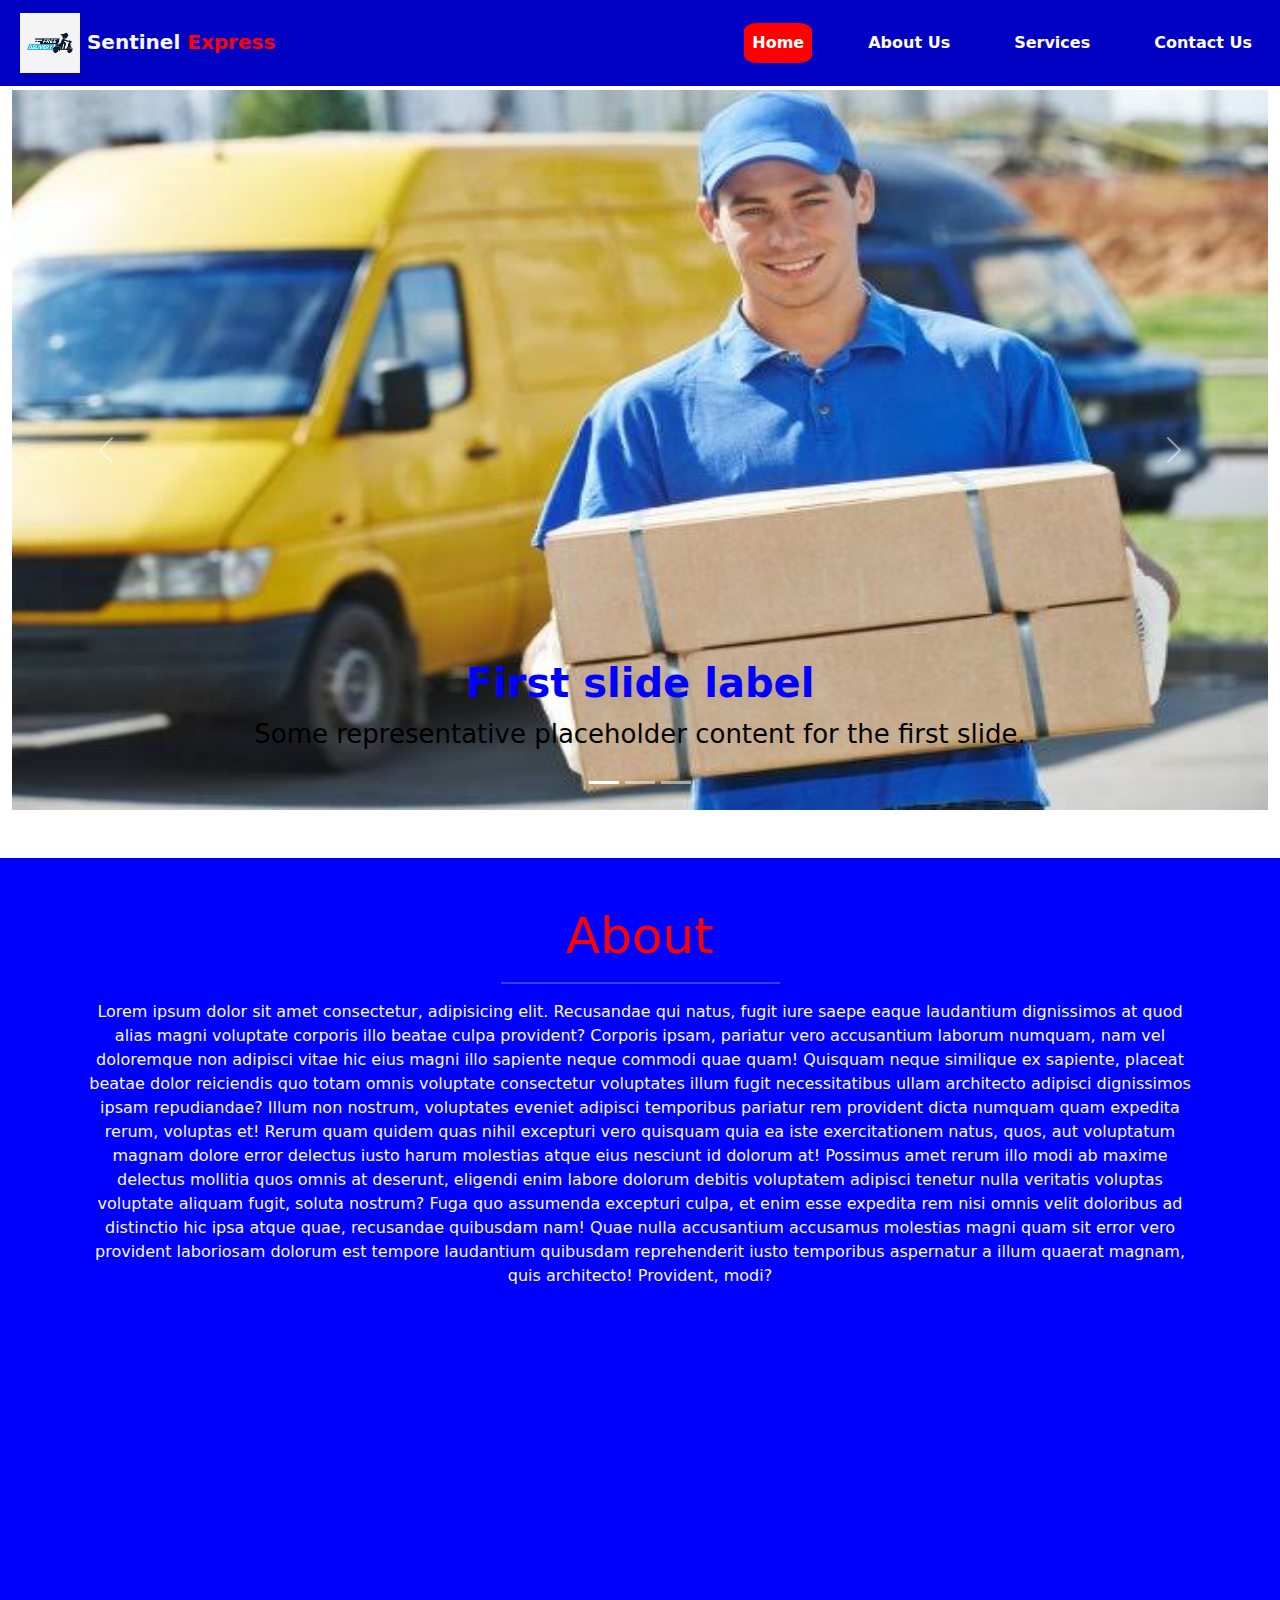
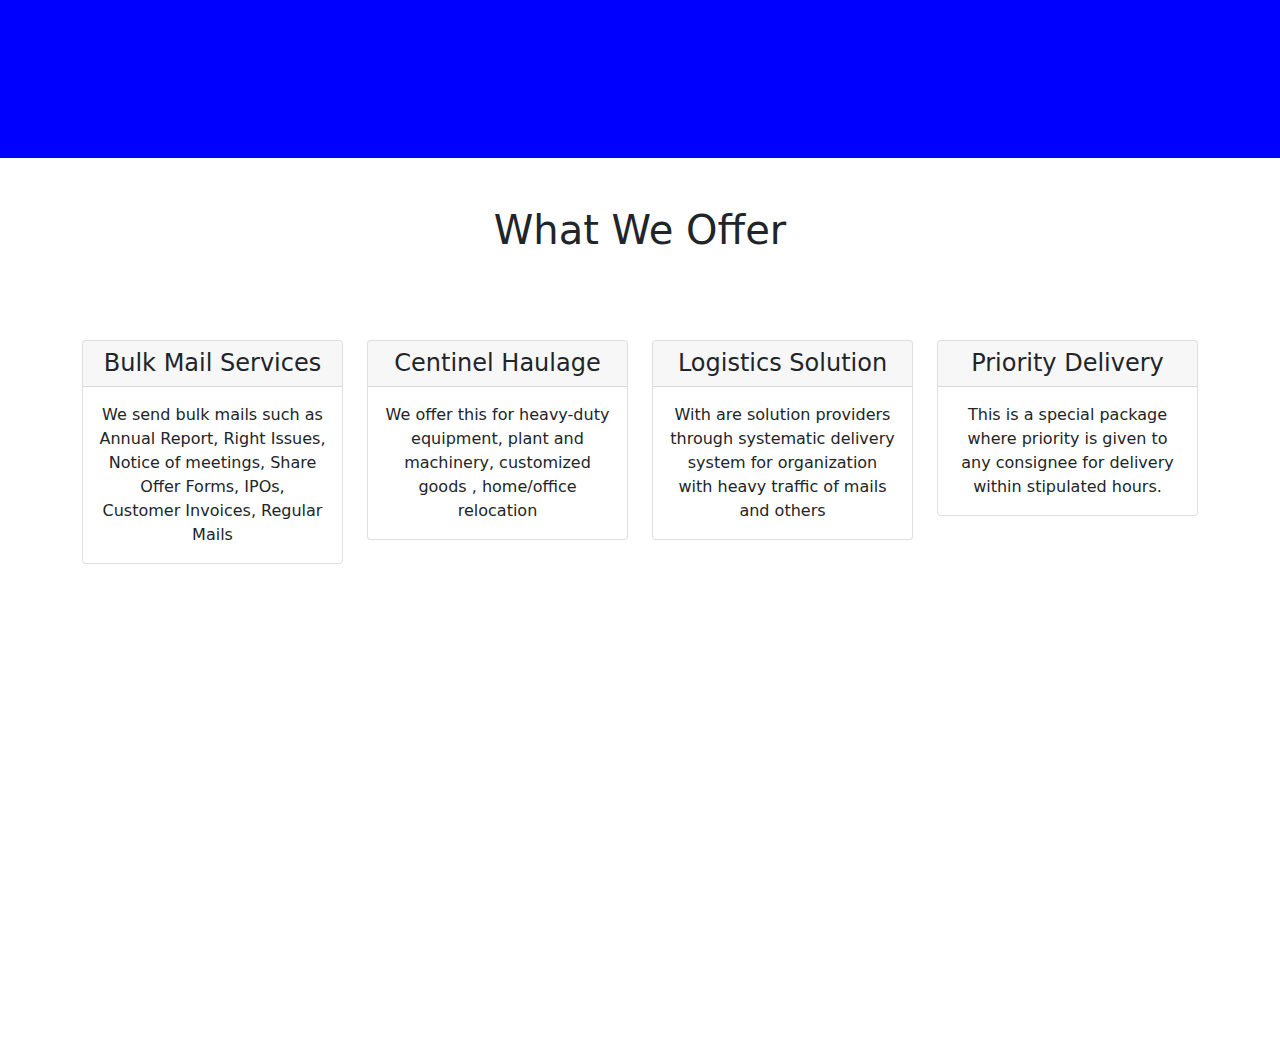
==== index.html @ e719b8d1 "first commit" ====
<!DOCTYPE html>
<html lang="en">
<head>
    <meta charset="UTF-8">
    <meta http-equiv="X-UA-Compatible" content="IE=edge">
    <meta name="viewport" content="width=device-width, initial-scale=1.0">
    <title>Sentinel Courier</title>
    <link rel="stylesheet" href="plugins/bootstrap/css/bootstrap.min.css">
    <link rel="stylesheet" href="plugins/fontawesome/css/font-awesome.min.css">
    <link rel="stylesheet" href="plugins/animate/animate.min.css">
    <link rel="stylesheet" href="style.css">
</head>
<body>
    <nav class="navbar navbar-expand-md">
        <div class="container-fluid">
          <a class="navbar-brand ps-md-2 text-light fw-bolder" href="#">
            <img class="img-responsive" src="images/images (14).png" width="60" height="60"  alt="" srcset="">  
            Sentinel <span class="exp">Express</span> </a>
          <button class="navbar-toggler" type="button" data-bs-toggle="collapse" data-bs-target="#navbarSupportedContent" aria-controls="navbarSupportedContent" aria-expanded="false" aria-label="Toggle navigation">
            <span class="navbar-toggler-icon"></span>
          </button>
          <div class="collapse navbar-collapse" id="navbarSupportedContent">
            <ul class="navbar-nav ms-auto pe-2 mb-2 mb-lg-0 text-light">
              <li class="nav-item pe-md-5">
                <a class="nav-link active" href="#">Home</a>
              </li>
              <li class="nav-item pe-md-5">
                <a class="nav-link" href="#about">About Us</a>
              </li>
              <li class="nav-item pe-md-5">
                <a class="nav-link" href="#service">Services</a>
              </li>
              <li class="nav-item">
                <a class="nav-link">Contact Us</a>
              </li>
            </ul>
          </div>
        </div>
      </nav>

      <div style="clear: left;"></div>

      <section class="mt-1">
        <div class="container-fluid">
          <div class="row">
            <div class="col-md-12">
              <div id="carouselExampleCaptions" class="carousel slide" data-bs-ride="carousel">
                <div class="carousel-indicators">
                  <button type="button" data-bs-target="#carouselExampleCaptions" data-bs-slide-to="0" class="active" aria-current="true" aria-label="Slide 1"></button>
                  <button type="button" data-bs-target="#carouselExampleCaptions" data-bs-slide-to="1" aria-label="Slide 2"></button>
                  <button type="button" data-bs-target="#carouselExampleCaptions" data-bs-slide-to="2" aria-label="Slide 3"></button>
                </div>
                <div class="carousel-inner">
                  <div class="carousel-item active">
                    <img src="images/images (44).jpeg" width="800" height="400" class="img-responsive bd-placeholder-img-lg d-block w-100" color="#555" background="#777" text="First slide" >
                    <div class="carousel-caption d-none d-md-block">
                      <h5 class="fs-1">First slide label</h5>
                      <p>Some representative placeholder content for the first slide.</p>
                    </div>
                  </div>
                  <div class="carousel-item">
                    <img src="images/images (51).jpeg" width="800" height="400" class="img-responsive bd-placeholder-img-lg d-block w-100" color="#444" background="#666" text="Second slide" >
                    <div class="carousel-caption d-none d-md-block">
                      <h5 class="fs-1">Second slide label</h5>
                      <p>Some representative placeholder content for the second slide.</p>
                    </div>
                  </div>
                  <div class="carousel-item">
                    <img src="images/images (48).jpeg" width="800" height="400" class="img-responsive bd-placeholder-img-lg d-block w-100" color="#333" background="#555" text="Third slide" >
                    <div class="carousel-caption d-none d-md-block">
                      <h5 class="fs-1">Third slide label</h5>
                      <p>Some representative placeholder content for the third slide.</p>
                    </div>
                  </div>
                </div>
                <button class="carousel-control-prev" type="button" data-bs-target="#carouselExampleCaptions" data-bs-slide="prev">
                  <span class="carousel-control-prev-icon" aria-hidden="true"></span>
                  <span class="visually-hidden">Previous</span>
                </button>
                <button class="carousel-control-next" type="button" data-bs-target="#carouselExampleCaptions" data-bs-slide="next">
                  <span class="carousel-control-next-icon" aria-hidden="true"></span>
                  <span class="visually-hidden">Next</span>
                </button>
              </div>
            </div>
          </div>
        </div>
      </section>

      <section class="about mt-5" id="about" style="height: 100vh;">
        <div class="container">
          <div class="row">
            <div class="col-md-12">
              <h1 class="text-center fw-2 pt-5">About</h1>
              <hr class="bg-light w-25 d-block mx-auto" style="height:2px;">
              <p class="text-light text-center pb-5" style="">Lorem ipsum dolor sit amet consectetur, adipisicing elit. Recusandae qui natus, fugit iure saepe eaque laudantium dignissimos at quod alias magni voluptate corporis illo beatae culpa provident? Corporis ipsam, pariatur vero accusantium laborum numquam, nam vel doloremque non adipisci vitae hic eius magni illo sapiente neque commodi quae quam! Quisquam neque similique ex sapiente, placeat beatae dolor reiciendis quo totam omnis voluptate consectetur voluptates illum fugit necessitatibus ullam architecto adipisci dignissimos ipsam repudiandae? Illum non nostrum, voluptates eveniet adipisci temporibus pariatur rem provident dicta numquam quam expedita rerum, voluptas et! Rerum quam quidem quas nihil excepturi vero quisquam quia ea iste exercitationem natus, quos, aut voluptatum magnam dolore error delectus iusto harum molestias atque eius nesciunt id dolorum at! Possimus amet rerum illo modi ab maxime delectus mollitia quos omnis at deserunt, eligendi enim labore dolorum debitis voluptatem adipisci tenetur nulla veritatis voluptas voluptate aliquam fugit, soluta nostrum? Fuga quo assumenda excepturi culpa, et enim esse expedita rem nisi omnis velit doloribus ad distinctio hic ipsa atque quae, recusandae quibusdam nam! Quae nulla accusantium accusamus molestias magni quam sit error vero provident laboriosam dolorum est tempore laudantium quibusdam reprehenderit iusto temporibus aspernatur a illum quaerat magnam, quis architecto! Provident, modi?</p>
            </div>
          </div>
        </div>
      </section>

      <section class="" id="service" style="height: 100vh;" >
        <div class="container text-center">
          <h1 class="pt-5">What We Offer</h1>
          <div class="row pt-5">

            <div class="col-md-3">
              <div class="card">
                <div class="card-header h4">
                  Bulk Mail Services
                </div>
                <div class="card-body">
                  <p class="card-text">We send bulk mails such as Annual Report, Right Issues, Notice of meetings, Share Offer Forms, IPOs, Customer Invoices, Regular Mails </p>
                </div>
              </div>
            </div>
            <div class="col-md-3">
              <div class="card">
                <div class="card-header h4">
                  Centinel Haulage
                </div>
                <div class="card-body">
                  <p class="card-text">We offer this for heavy-duty equipment, plant and machinery, customized goods , home/office relocation</p>
                </div>
              </div>
            </div>
            <div class="col-md-3">
              <div class="card">
                <div class="card-header h4">
                  Logistics Solution
                </div>
                <div class="card-body">
                  <p class="card-text">With are solution providers through systematic delivery system for organization with heavy traffic of mails and others</p>
                </div>
              </div>
            </div>
            <div class="col-md-3 mt-">
              <div class="card">
                <div class="card-header h4">
                  Priority Delivery 
                </div>
                <div class="card-body">
                  <p class="card-text">This is a special package where priority is given to any consignee for delivery within stipulated hours. </p>
                </div>
              </div>
            </div>
          </div>
        </div>
      </section>
      
      <script src="plugins/bootstrap/js/bootstrap.bundle.min.js"></script>
      <script src="plugins/bootstrap/js/jquery.min.js">
        $(document).on('click','.navbar-nav li', function(){
              $(this).addClass('active').siblings().removeClass('active')
          })
      </script>
</body>
</html>
---- style.css ----
*{
    margin-top: 0;
    padding: 0;
    box-sizing: border-box;
}

/*  Navbar starts*/
.navbar{
    background-color: rgb(1, 1, 196);
    color: #fff !important;
}

.navbar-brand{
    font-size: 20px !important;
}

.navbar-nav{
    color: #fff;
    font-weight:bold;
}

.active{
   border-radius:20%;
   background-color:red;
    color:#fff;
}

.exp{
    color: red;
}

.nav-link{
    color: #fff;
}

.nav-link:hover{
    background-color:red;
    color:#fff;
    border-radius: 20%;
    cursor:pointer;
    -webkit-transition:background-color 2s ease-out;
    -moz-transition:background-color 2s ease-out;
    -o-transition:background-color 2s ease-out;
    transition:background-color 2s ease-out;
}


/* carousel caption */
.carousel{
    height: 80vh;
    width: 100% !important;
}

/* .carousel,.item,.active{height: 100% !important;} */
.carousel-inner{ height: 100vh;}
.carousel-inner > .item > img{ height: 100%;}

.carousel-caption h5{
    font-size: 150px;
    font-weight: 750;
    color: blue;
}

.carousel-caption p{
    font-size:26px;
    font-weight: 500;
    color:black;
}

.carousel-item > .img-responsive{
    height: 80vh;
}

/**    ab    **/
.about{
    background:blue;
}

.about h1{
    font-size: 50px;
    color: red;
}

/*  cards */

.card{
    margin-top:30px;
}




@media screen and (max-width: 375px) {
    .nav-brand{
        text-align:center;
    }
    .nav-item{
        text-align: center;
        padding-top:5px;
        width: 100px;
        margin: 0px auto;
    }
  }
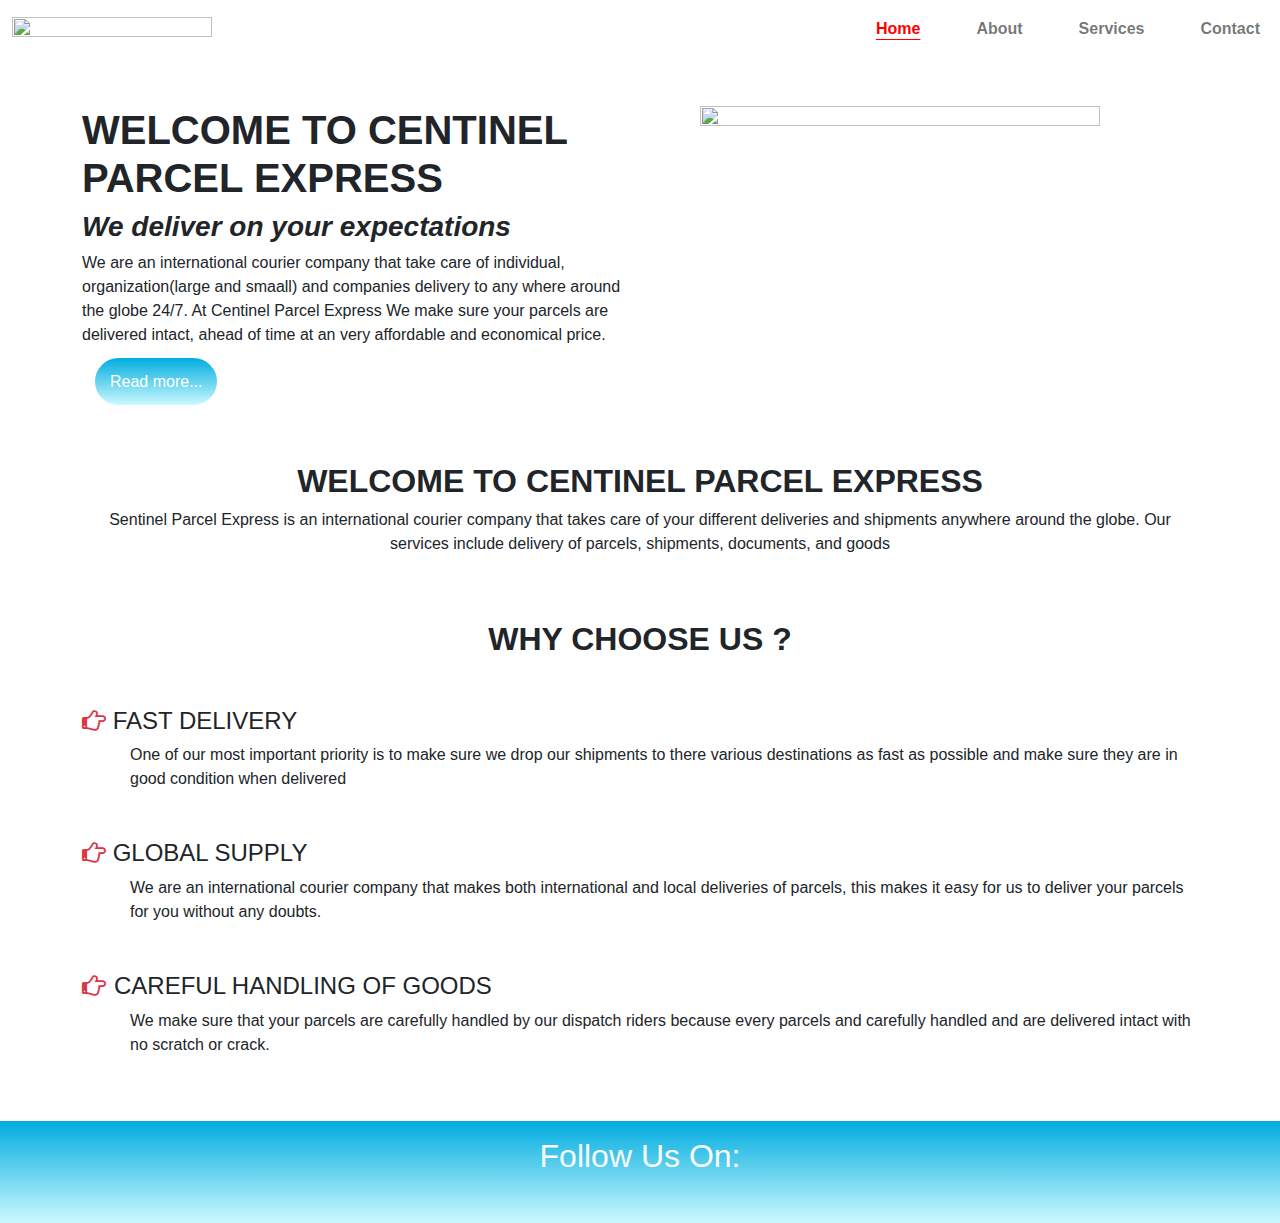
==== commit 1183aca9: "Add files via upload" ====
--- a/index.html
+++ b/index.html
@@ -1,158 +1,156 @@
-<!DOCTYPE html>
-<html lang="en">
-<head>
-    <meta charset="UTF-8">
-    <meta http-equiv="X-UA-Compatible" content="IE=edge">
-    <meta name="viewport" content="width=device-width, initial-scale=1.0">
-    <title>Sentinel Courier</title>
-    <link rel="stylesheet" href="plugins/bootstrap/css/bootstrap.min.css">
-    <link rel="stylesheet" href="plugins/fontawesome/css/font-awesome.min.css">
-    <link rel="stylesheet" href="plugins/animate/animate.min.css">
-    <link rel="stylesheet" href="style.css">
-</head>
-<body>
-    <nav class="navbar navbar-expand-md">
-        <div class="container-fluid">
-          <a class="navbar-brand ps-md-2 text-light fw-bolder" href="#">
-            <img class="img-responsive" src="images/images (14).png" width="60" height="60"  alt="" srcset="">  
-            Sentinel <span class="exp">Express</span> </a>
-          <button class="navbar-toggler" type="button" data-bs-toggle="collapse" data-bs-target="#navbarSupportedContent" aria-controls="navbarSupportedContent" aria-expanded="false" aria-label="Toggle navigation">
-            <span class="navbar-toggler-icon"></span>
-          </button>
-          <div class="collapse navbar-collapse" id="navbarSupportedContent">
-            <ul class="navbar-nav ms-auto pe-2 mb-2 mb-lg-0 text-light">
-              <li class="nav-item pe-md-5">
-                <a class="nav-link active" href="#">Home</a>
-              </li>
-              <li class="nav-item pe-md-5">
-                <a class="nav-link" href="#about">About Us</a>
-              </li>
-              <li class="nav-item pe-md-5">
-                <a class="nav-link" href="#service">Services</a>
-              </li>
-              <li class="nav-item">
-                <a class="nav-link">Contact Us</a>
-              </li>
-            </ul>
-          </div>
-        </div>
-      </nav>
-
-      <div style="clear: left;"></div>
-
-      <section class="mt-1">
-        <div class="container-fluid">
-          <div class="row">
-            <div class="col-md-12">
-              <div id="carouselExampleCaptions" class="carousel slide" data-bs-ride="carousel">
-                <div class="carousel-indicators">
-                  <button type="button" data-bs-target="#carouselExampleCaptions" data-bs-slide-to="0" class="active" aria-current="true" aria-label="Slide 1"></button>
-                  <button type="button" data-bs-target="#carouselExampleCaptions" data-bs-slide-to="1" aria-label="Slide 2"></button>
-                  <button type="button" data-bs-target="#carouselExampleCaptions" data-bs-slide-to="2" aria-label="Slide 3"></button>
-                </div>
-                <div class="carousel-inner">
-                  <div class="carousel-item active">
-                    <img src="images/images (44).jpeg" width="800" height="400" class="img-responsive bd-placeholder-img-lg d-block w-100" color="#555" background="#777" text="First slide" >
-                    <div class="carousel-caption d-none d-md-block">
-                      <h5 class="fs-1">First slide label</h5>
-                      <p>Some representative placeholder content for the first slide.</p>
-                    </div>
-                  </div>
-                  <div class="carousel-item">
-                    <img src="images/images (51).jpeg" width="800" height="400" class="img-responsive bd-placeholder-img-lg d-block w-100" color="#444" background="#666" text="Second slide" >
-                    <div class="carousel-caption d-none d-md-block">
-                      <h5 class="fs-1">Second slide label</h5>
-                      <p>Some representative placeholder content for the second slide.</p>
-                    </div>
-                  </div>
-                  <div class="carousel-item">
-                    <img src="images/images (48).jpeg" width="800" height="400" class="img-responsive bd-placeholder-img-lg d-block w-100" color="#333" background="#555" text="Third slide" >
-                    <div class="carousel-caption d-none d-md-block">
-                      <h5 class="fs-1">Third slide label</h5>
-                      <p>Some representative placeholder content for the third slide.</p>
-                    </div>
-                  </div>
-                </div>
-                <button class="carousel-control-prev" type="button" data-bs-target="#carouselExampleCaptions" data-bs-slide="prev">
-                  <span class="carousel-control-prev-icon" aria-hidden="true"></span>
-                  <span class="visually-hidden">Previous</span>
-                </button>
-                <button class="carousel-control-next" type="button" data-bs-target="#carouselExampleCaptions" data-bs-slide="next">
-                  <span class="carousel-control-next-icon" aria-hidden="true"></span>
-                  <span class="visually-hidden">Next</span>
-                </button>
-              </div>
-            </div>
-          </div>
-        </div>
-      </section>
-
-      <section class="about mt-5" id="about" style="height: 100vh;">
-        <div class="container">
-          <div class="row">
-            <div class="col-md-12">
-              <h1 class="text-center fw-2 pt-5">About</h1>
-              <hr class="bg-light w-25 d-block mx-auto" style="height:2px;">
-              <p class="text-light text-center pb-5" style="">Lorem ipsum dolor sit amet consectetur, adipisicing elit. Recusandae qui natus, fugit iure saepe eaque laudantium dignissimos at quod alias magni voluptate corporis illo beatae culpa provident? Corporis ipsam, pariatur vero accusantium laborum numquam, nam vel doloremque non adipisci vitae hic eius magni illo sapiente neque commodi quae quam! Quisquam neque similique ex sapiente, placeat beatae dolor reiciendis quo totam omnis voluptate consectetur voluptates illum fugit necessitatibus ullam architecto adipisci dignissimos ipsam repudiandae? Illum non nostrum, voluptates eveniet adipisci temporibus pariatur rem provident dicta numquam quam expedita rerum, voluptas et! Rerum quam quidem quas nihil excepturi vero quisquam quia ea iste exercitationem natus, quos, aut voluptatum magnam dolore error delectus iusto harum molestias atque eius nesciunt id dolorum at! Possimus amet rerum illo modi ab maxime delectus mollitia quos omnis at deserunt, eligendi enim labore dolorum debitis voluptatem adipisci tenetur nulla veritatis voluptas voluptate aliquam fugit, soluta nostrum? Fuga quo assumenda excepturi culpa, et enim esse expedita rem nisi omnis velit doloribus ad distinctio hic ipsa atque quae, recusandae quibusdam nam! Quae nulla accusantium accusamus molestias magni quam sit error vero provident laboriosam dolorum est tempore laudantium quibusdam reprehenderit iusto temporibus aspernatur a illum quaerat magnam, quis architecto! Provident, modi?</p>
-            </div>
-          </div>
-        </div>
-      </section>
-
-      <section class="" id="service" style="height: 100vh;" >
-        <div class="container text-center">
-          <h1 class="pt-5">What We Offer</h1>
-          <div class="row pt-5">
-
-            <div class="col-md-3">
-              <div class="card">
-                <div class="card-header h4">
-                  Bulk Mail Services
-                </div>
-                <div class="card-body">
-                  <p class="card-text">We send bulk mails such as Annual Report, Right Issues, Notice of meetings, Share Offer Forms, IPOs, Customer Invoices, Regular Mails </p>
-                </div>
-              </div>
-            </div>
-            <div class="col-md-3">
-              <div class="card">
-                <div class="card-header h4">
-                  Centinel Haulage
-                </div>
-                <div class="card-body">
-                  <p class="card-text">We offer this for heavy-duty equipment, plant and machinery, customized goods , home/office relocation</p>
-                </div>
-              </div>
-            </div>
-            <div class="col-md-3">
-              <div class="card">
-                <div class="card-header h4">
-                  Logistics Solution
-                </div>
-                <div class="card-body">
-                  <p class="card-text">With are solution providers through systematic delivery system for organization with heavy traffic of mails and others</p>
-                </div>
-              </div>
-            </div>
-            <div class="col-md-3 mt-">
-              <div class="card">
-                <div class="card-header h4">
-                  Priority Delivery 
-                </div>
-                <div class="card-body">
-                  <p class="card-text">This is a special package where priority is given to any consignee for delivery within stipulated hours. </p>
-                </div>
-              </div>
-            </div>
-          </div>
-        </div>
-      </section>
-      
-      <script src="plugins/bootstrap/js/bootstrap.bundle.min.js"></script>
-      <script src="plugins/bootstrap/js/jquery.min.js">
-        $(document).on('click','.navbar-nav li', function(){
-              $(this).addClass('active').siblings().removeClass('active')
-          })
-      </script>
-</body>
+<!DOCTYPE html>
+<html lang="en">
+<head>
+  <meta charset="UTF-8">
+  <meta http-equiv="X-UA-Compatible" content="IE=edge">
+  <meta name="viewport" content="width=device-width, initial-scale=1.0">
+  <title>Sentinel Courier</title>
+    <link rel="stylesheet" href="plugins/bootstrap/css/bootstrap.min.css">
+    <link rel="stylesheet" href="plugins/fontawesome/css/font-awesome.min.css">
+    <link rel="stylesheet" href="plugins/animate/animate.min.css">
+    <link rel="preconnect" href="https://fonts.googleapis.com">
+    <link rel="preconnect" href="https://fonts.gstatic.com" crossorigin>
+    <link href="https://fonts.googleapis.com/css2?family=Pacifico&display=swap" rel="stylesheet">
+    <link rel="stylesheet" href="style.css">
+</head>
+<body>
+
+   <nav class="navbar navbar-expand-md navbar-light ">
+    <div class="container-fluid">
+      <a class="navbar-brand wow fadeInLeft" href="#">
+        <img class="img-responsive img-fluid" src="images/cent.jpeg" alt="" width="200" height="20px"> 
+           <!--- <h1>Sentinel Parcel <span class="exp">Express</span></h1>   -->
+      </a>
+      <button class="navbar-toggler" type="button" data-bs-toggle="collapse" data-bs-target="#navbarSupportedContent" aria-controls="navbarSupportedContent" aria-expanded="false" aria-label="Toggle navigation">
+        <span class="navbar-toggler-icon"></span>
+      </button>
+      <div class="collapse navbar-collapse " id="navbarSupportedContent">
+        <ul class="navbar-nav ms-auto  mb-lg-0 fw-bold head-btn wow fadeInLeft">
+          <li class="nav-item">
+            <a class="nav-link active" aria-current="page" href="#">Home</a>
+          </li>
+          <li class="nav-item">
+            <a class="nav-link" href="about.html">About</a>
+          </li>
+           <li class="nav-item bg-sm">
+            <a class="nav-link" href="service.html">Services</a>
+          </li>
+          <li class="nav-item">
+            <a class="nav-link" href="contact.html">Contact</a>
+          </li>
+        </ul>
+      </div>
+    </div>
+  </nav> 
+
+  <!-- <nav class="navbar navbar-expand-lg navbar-light bg-light">
+    <div class="container-fluid">
+      <a class="navbar-brand" href="#">Navbar</a>
+      <button class="navbar-toggler" type="button" data-bs-toggle="collapse" data-bs-target="#navbarSupportedContent" aria-controls="navbarSupportedContent" aria-expanded="false" aria-label="Toggle navigation">
+        <span class="navbar-toggler-icon"></span>
+      </button>
+      <div class="collapse navbar-collapse" id="navbarSupportedContent">
+        <ul class="navbar-nav ms-auto mb-2 mb-lg-0">
+          <li class="nav-item">
+            <a class="nav-link active" aria-current="page" href="#">Home</a>
+          </li>
+          <li class="nav-item">
+            <a class="nav-link" href="#">Link</a>
+          </li>
+          <li class="nav-item dropdown">
+            <a class="nav-link dropdown-toggle" href="#" id="navbarDropdown" role="button" data-bs-toggle="dropdown" aria-expanded="false">
+              Dropdown
+            </a>
+            <ul class="dropdown-menu" aria-labelledby="navbarDropdown">
+              <li><a class="dropdown-item" href="#">Action</a></li>
+              <li><a class="dropdown-item" href="#">Another action</a></li>
+              <li><hr class="dropdown-divider"></li>
+              <li><a class="dropdown-item" href="#">Something else here</a></li>
+            </ul>
+          </li>
+          <li class="nav-item">
+            <a class="nav-link disabled">Disabled</a>
+          </li>
+        </ul>
+        
+      </div>
+    </div>
+  </nav> -->
+
+  <section id="hero mt-4" class="">
+    <div class="container det">
+      <div class="row">
+        <div class="col-md-6  wlc">
+          <h1 class="fw-bolder mt-5">WELCOME TO CENTINEL PARCEL EXPRESS</h1> 
+          <h3 class="fw-bold text-dark fst-italic">We deliver on your expectations</h3>
+          <p class="" style="font-weight:500;">We are an international courier company that take care of individual, organization(large and smaall) and companies delivery to any where around the globe 24/7. At Centinel Parcel Express We make sure your parcels are delivered intact, ahead of time at an very affordable and economical price.</p>
+          <div class="btn">
+            <a href="#" class="btn-get-started scrollto">Read more...</a>
+          </div>
+        </div>
+        <div class="col-md-6 hero-img">
+          <img src="images/Truck 04.jpg" class="img-fluid img-responsive wow fadeInLeft ms-md-5 mt-md-5 cimg" width="400" height="300" alt="">
+        </div>
+      </div>
+    </div>
+  </section>
+
+
+
+  <section class="text-center welcome mt-5">
+    <div class="container">
+      <div class="row">
+        <div class="col-md-12">
+          <h2 class="fw-bolder pt-2 wow bounceIn">WELCOME TO <span class="cou">CENTINEL PARCEL EXPRESS</span></h2>
+          <p class="text-center mt-2 pb-5">Sentinel Parcel Express is an international courier company that takes care of your different deliveries and shipments anywhere around the globe. Our services include delivery of parcels, shipments, documents, and goods   </p>
+        </div>
+      </div>
+    </div>
+  </section>
+
+  <section class="welcome">
+    <div class="container">
+      <div class="row">
+        <div class="col-md-12">
+          <h2 class="text-center wow fadeInUp fw-bold">WHY CHOOSE US ?</h2>
+
+          <h4 class="mt-5"> <i class="fa fa-hand-o-right text-danger"></i> FAST DELIVERY</h4>
+
+          <p class="ps-5">One of our most important priority is to make sure we drop our shipments to there various destinations as fast as possible and make sure they are in good condition when delivered</p>
+
+              <h4 class="mt-5"> <i class="fa fa-hand-o-right text-danger"></i> GLOBAL SUPPLY</h4>
+              <p class="ps-5">We are an international courier company that makes both international and local deliveries of parcels, this makes it easy for us to deliver your parcels for you without any doubts.</p>
+
+              <h4 class="mt-5"> <i class="fa fa-hand-o-right text-danger me-2"></i>CAREFUL HANDLING OF GOODS</h4>
+              <p class="ps-5">We make sure that your parcels are carefully handled by our dispatch riders because every parcels and carefully handled and are delivered intact with no scratch or crack. </p>
+        </div>
+      </div>
+    </div>
+  </section> 
+
+  <section class="footer mt-5">
+    <div class="container">
+      <div class="row">
+        <div class="col-md-12 text-center">
+          <h2 class="text-light pt-3">Follow Us On: </h2>
+          <ul class="nav justify-content-center social">
+              <li class="nav-item">
+                  <a class="nav-link wow fadeInUp" href="#"><i class="fa fa-facebook fa-1x mx-0 d-block text-dark"></i></a>
+              </li>
+              <li class="nav-item">
+                  <a class="nav-link wow fadeInUp text-dark" href="#"><i class="fa fa-instagram fa-1x"></i></a>
+              </li>
+          </ul>
+        </div>
+      </div>
+    </div>
+  </section> 
+
+  <script src="plugins/bootstrap/js/bootstrap.bundle.min.js"></script>
+      <script src="plugins/bootstrap/js/jquery.min.js"></script>
+      <script src="/plugins/wow/wow.min.js"></script>
+      <script>
+        new WOW().init();
+      </script>
+</body>
 </html>--- a/style.css
+++ b/style.css
@@ -1,104 +1,99 @@
-*{
-    margin-top: 0;
-    padding: 0;
-    box-sizing: border-box;
-}
-
-/*  Navbar starts*/
-.navbar{
-    background-color: rgb(1, 1, 196);
-    color: #fff !important;
-}
-
-.navbar-brand{
-    font-size: 20px !important;
-}
-
-.navbar-nav{
-    color: #fff;
-    font-weight:bold;
-}
-
-.active{
-   border-radius:20%;
-   background-color:red;
-    color:#fff;
-}
-
-.exp{
-    color: red;
-}
-
-.nav-link{
-    color: #fff;
-}
-
-.nav-link:hover{
-    background-color:red;
-    color:#fff;
-    border-radius: 20%;
-    cursor:pointer;
-    -webkit-transition:background-color 2s ease-out;
-    -moz-transition:background-color 2s ease-out;
-    -o-transition:background-color 2s ease-out;
-    transition:background-color 2s ease-out;
-}
-
-
-/* carousel caption */
-.carousel{
-    height: 80vh;
-    width: 100% !important;
-}
-
-/* .carousel,.item,.active{height: 100% !important;} */
-.carousel-inner{ height: 100vh;}
-.carousel-inner > .item > img{ height: 100%;}
-
-.carousel-caption h5{
-    font-size: 150px;
-    font-weight: 750;
-    color: blue;
-}
-
-.carousel-caption p{
-    font-size:26px;
-    font-weight: 500;
-    color:black;
-}
-
-.carousel-item > .img-responsive{
-    height: 80vh;
-}
-
-/**    ab    **/
-.about{
-    background:blue;
-}
-
-.about h1{
-    font-size: 50px;
-    color: red;
-}
-
-/*  cards */
-
-.card{
-    margin-top:30px;
-}
-
-
-
-
-@media screen and (max-width: 375px) {
-    .nav-brand{
-        text-align:center;
-    }
-    .nav-item{
-        text-align: center;
-        padding-top:5px;
-        width: 100px;
-        margin: 0px auto;
-    }
-  }
-
+*
+{
+   margin:0;
+   padding: 0;
+   box-sizing: border-box;
+}
+
+
+body{
+  font-family: "Open Sans", sans-serif;
+  width: 100%;
+  min-height: 100vh;
+  position: relative;
+}
+
+.nav-item
+{
+  padding-left: 40px;
+}
+
+.navbar-nav .active
+{
+  
+  border-radius: 100px;
+  color:red !important;
+  text-decoration: underline;
+  text-underline-offset: 5px;
+}
+
+#hero
+{
+  width: 100%;
+  background: #eed4d4 !important;
+}
+
+.btn-get-started
+{
+  background-image:linear-gradient(#00acdf, #ccf9ff);
+  font-weight: 500;
+  width: 100px !important;
+  padding:15px 15px;
+  border-radius: 50px;
+  color:#fff;
+  text-decoration: none;
+  outline: none;
+  margin-bottom:100px !important;
+}
+
+.footer
+{
+  background-image:linear-gradient(#00acdf, #ccf9ff);
+  
+}
+
+.ft
+{
+  
+  background-image:linear-gradient(#00acdf, #ccf9ff);
+  position: absolute;
+  left: 0;
+  right: 0;
+  bottom: 0;
+  padding:1rem;
+
+}
+
+.footer .fa{
+  color:red;
+}
+
+@media (max-width: 375px) {
+.nav-link
+{
+  text-align: center;
+}
+
+.cimg
+{
+  margin-top: 20px;
+}
+
+}
+
+@media (max-width: 1024px) {
+       
+  .footer
+{
+  
+  background-image:linear-gradient(#00acdf, #ccf9ff);
+  position: absolute;
+  left: 0;
+  right: 0;
+  bottom: 0;
+  padding:1rem;
+
+}
+  
+  
+  }